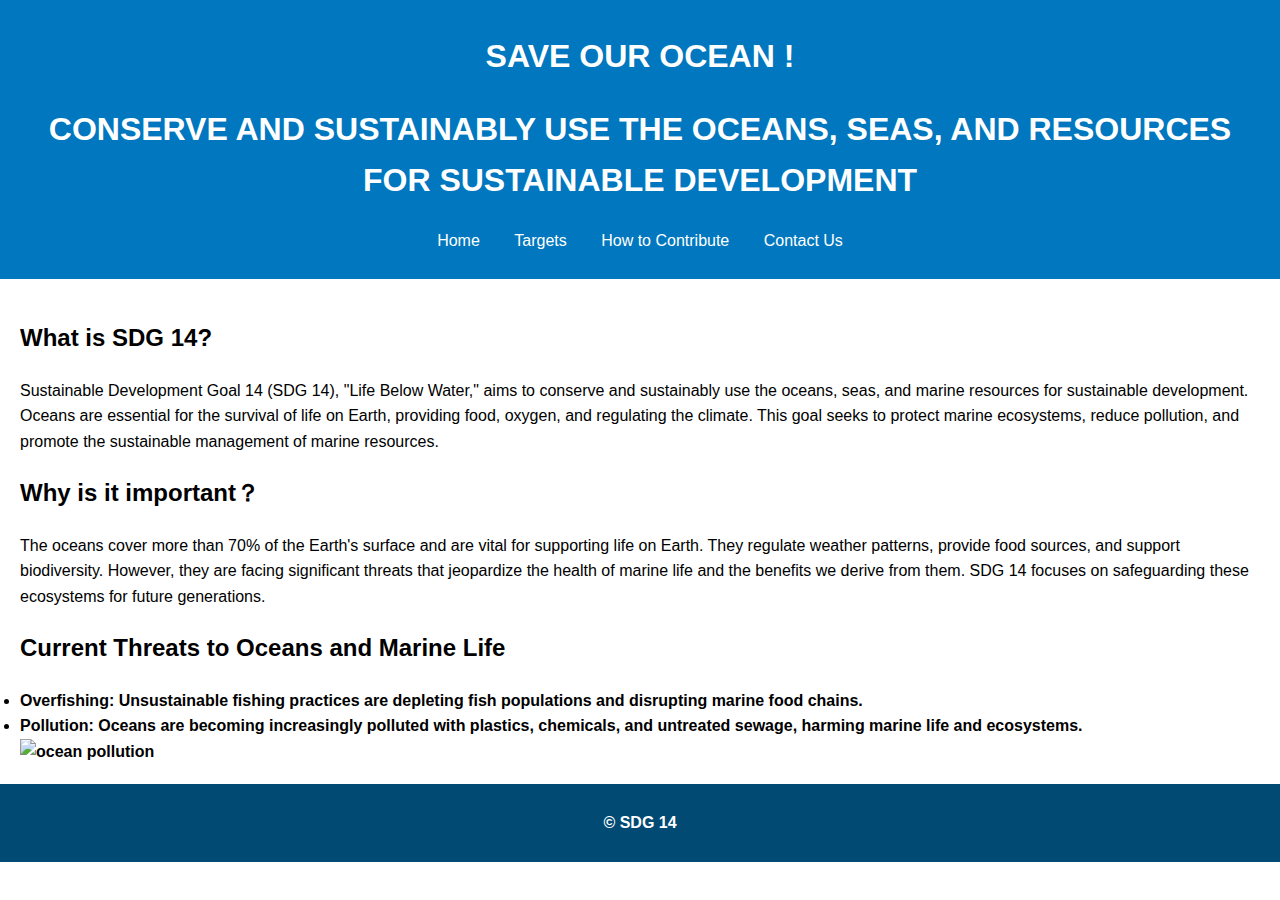
==== index.html @ ddc41355 "Update index.html" ====
<!DOCTYPE html>
<html lang="en">
<head>
    <meta charset="UTF-8">
    <meta name="viewport" content="width=device-width, initial-scale=1.0">
    <title>Save our ocean</title>
    <link rel="stylesheet" href="styles.css">
</head>
<body>
    <header>
        <h1>SAVE OUR OCEAN !</h1>
        <h1>CONSERVE AND SUSTAINABLY USE THE OCEANS, SEAS, AND RESOURCES FOR SUSTAINABLE DEVELOPMENT</h1>
        <nav>
            <ul>
                <li><a href="index.html">Home</a></li>
                <li><a href="targets.html">Targets</a></li>
                <li><a href="contribute.html">How to Contribute</a></li>
                <li><a href="contact.html">Contact Us</a></li>
            </ul>
        </nav>
    </header>
    <main>
        <section>
            <h2>What is SDG 14?</h2>
            <p>Sustainable Development Goal 14 (SDG 14), "Life Below Water," aims to conserve and sustainably use the oceans, seas, and marine resources for sustainable development. Oceans are essential for the survival of life on Earth, providing food, oxygen, and regulating the climate. This goal seeks to protect marine ecosystems, reduce pollution, and promote the sustainable management of marine resources.</p>
        </section>
        <section>
            <h2>Why is it important？</h2>
            <p>The oceans cover more than 70% of the Earth's surface and are vital for supporting life on Earth. They regulate weather patterns, provide food sources, and support biodiversity. However, they are facing significant threats that jeopardize the health of marine life and the benefits we derive from them. SDG 14 focuses on safeguarding these ecosystems for future generations.</p>
        </section>
        <section>
            <h2>Current Threats to Oceans and Marine Life</h2>
            <li><strong>Overfishing: Unsustainable fishing practices are depleting fish populations and disrupting marine food chains.</li>
            <li><strong>Pollution: Oceans are becoming increasingly polluted with plastics, chemicals, and untreated sewage, harming marine life and ecosystems.</li>
           
            
<!--             <p>Oceans cover 70% of Earth's surface and provide over half of the oxygen we breathe. They are home to diverse marine life but are under threat from pollution, overfishing, and climate change.</p> -->
            <img src="ocean pollution.jpg" alt="ocean pollution">
           

        </section>
    </main>
    <footer>
        <p>&copy;  SDG 14 </p>
    </footer>
</body>
</html>
---- styles.css ----
body {
    font-family: Arial, sans-serif;
    line-height: 1.6;
    margin: 0;
    padding: 0;
}

header {
    background: #0077be;
    color: white;
    padding: 10px 20px;
    text-align: center;
}

header nav ul {
    list-style: none;
    padding: 0;
}

header nav ul li {
    display: inline;
    margin: 0 15px;
}

header nav ul li a {
    color: white;
    text-decoration: none;
}

main {
    padding: 20px;
}

footer {
    background: #004a73;
    color: white;
    text-align: center;
    padding: 10px 0;
}

form label {
    display: block;
    margin-top: 10px;
}

form input, form textarea {
    width: 100%;
    padding: 10px;
    margin: 5px 0;
}

form button {
    background: #0077be;
    color: white;
    border: none;
    padding: 10px 20px;
    cursor: pointer;
}

form button:hover {
    background: #005f9e;
}
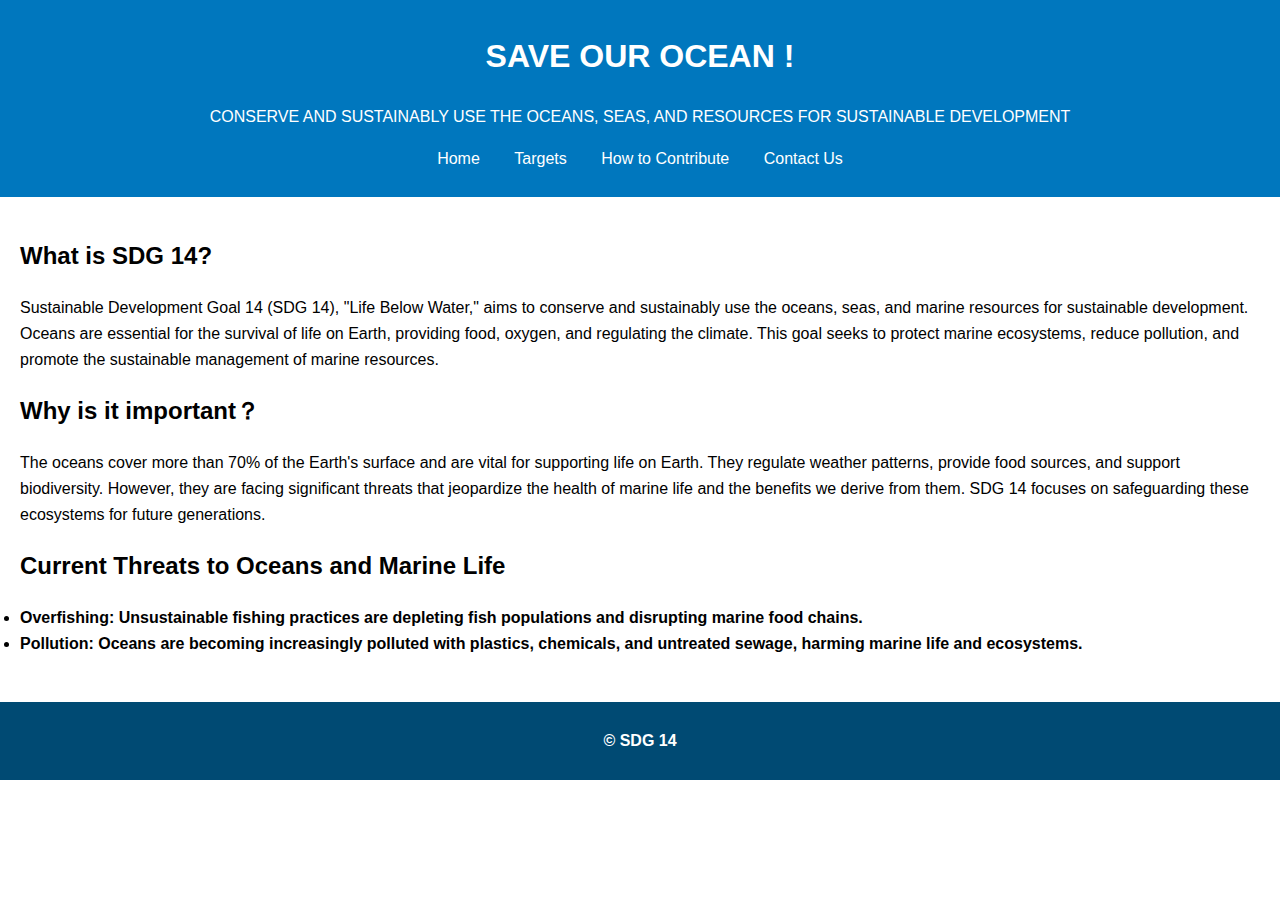
==== commit 7d119879: "Update index.html" ====
--- a/index.html
+++ b/index.html
@@ -9,7 +9,7 @@
 <body>
     <header>
         <h1>SAVE OUR OCEAN !</h1>
-        <h1>CONSERVE AND SUSTAINABLY USE THE OCEANS, SEAS, AND RESOURCES FOR SUSTAINABLE DEVELOPMENT</h1>
+        <p1>CONSERVE AND SUSTAINABLY USE THE OCEANS, SEAS, AND RESOURCES FOR SUSTAINABLE DEVELOPMENT</p1>
         <nav>
             <ul>
                 <li><a href="index.html">Home</a></li>
@@ -35,7 +35,7 @@
            
             
 <!--             <p>Oceans cover 70% of Earth's surface and provide over half of the oxygen we breathe. They are home to diverse marine life but are under threat from pollution, overfishing, and climate change.</p> -->
-            <img src="ocean pollution.jpg" alt="ocean pollution">
+            <img src="./ocean pollution.jpg" alt="">
            
 
         </section>
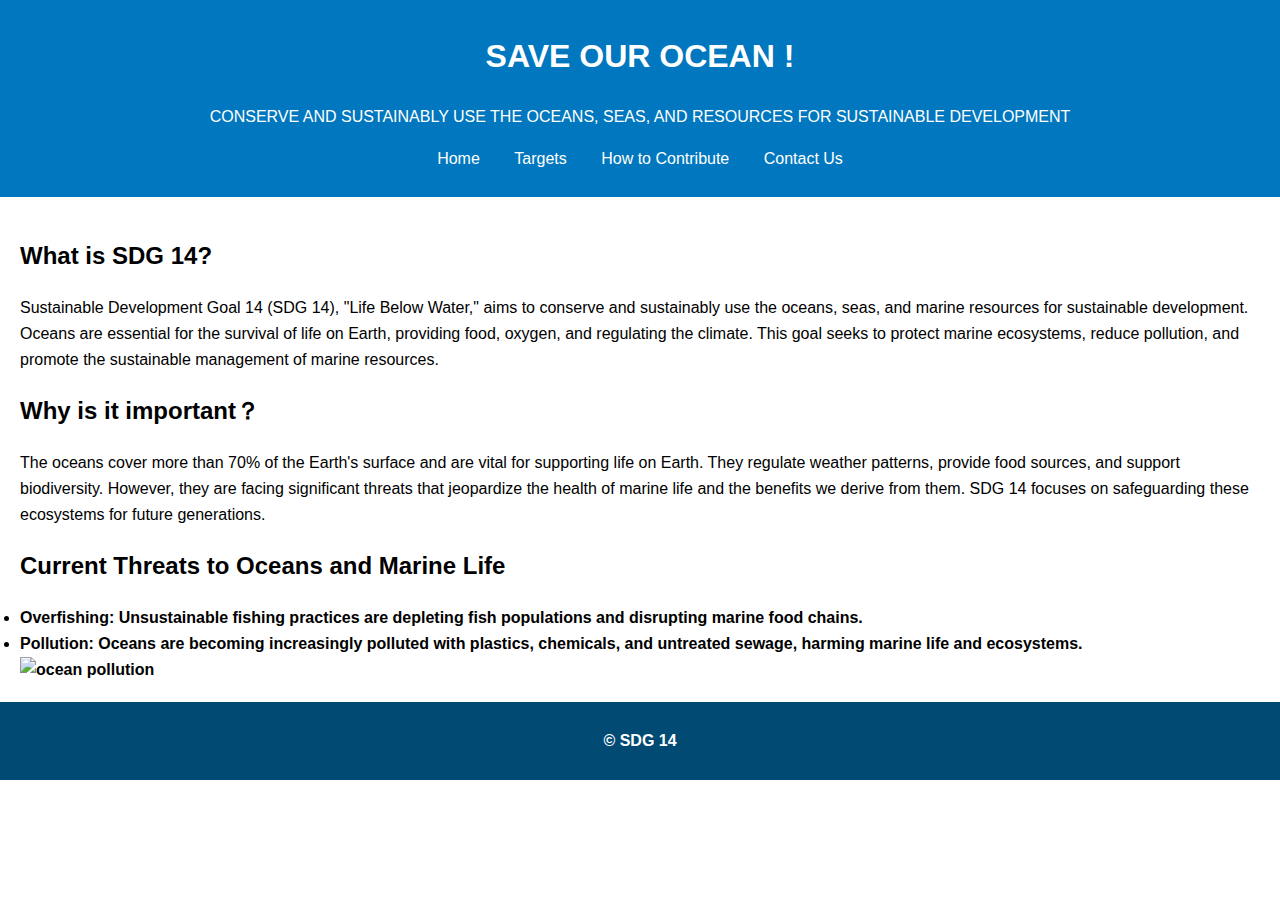
==== commit c78be69c: "Update index.html" ====
--- a/index.html
+++ b/index.html
@@ -35,7 +35,7 @@
            
             
 <!--             <p>Oceans cover 70% of Earth's surface and provide over half of the oxygen we breathe. They are home to diverse marine life but are under threat from pollution, overfishing, and climate change.</p> -->
-            <img src="./ocean pollution.jpg" alt="">
+            <img src="ocean pollution.jpg" alt="ocean pollution">
            
 
         </section>
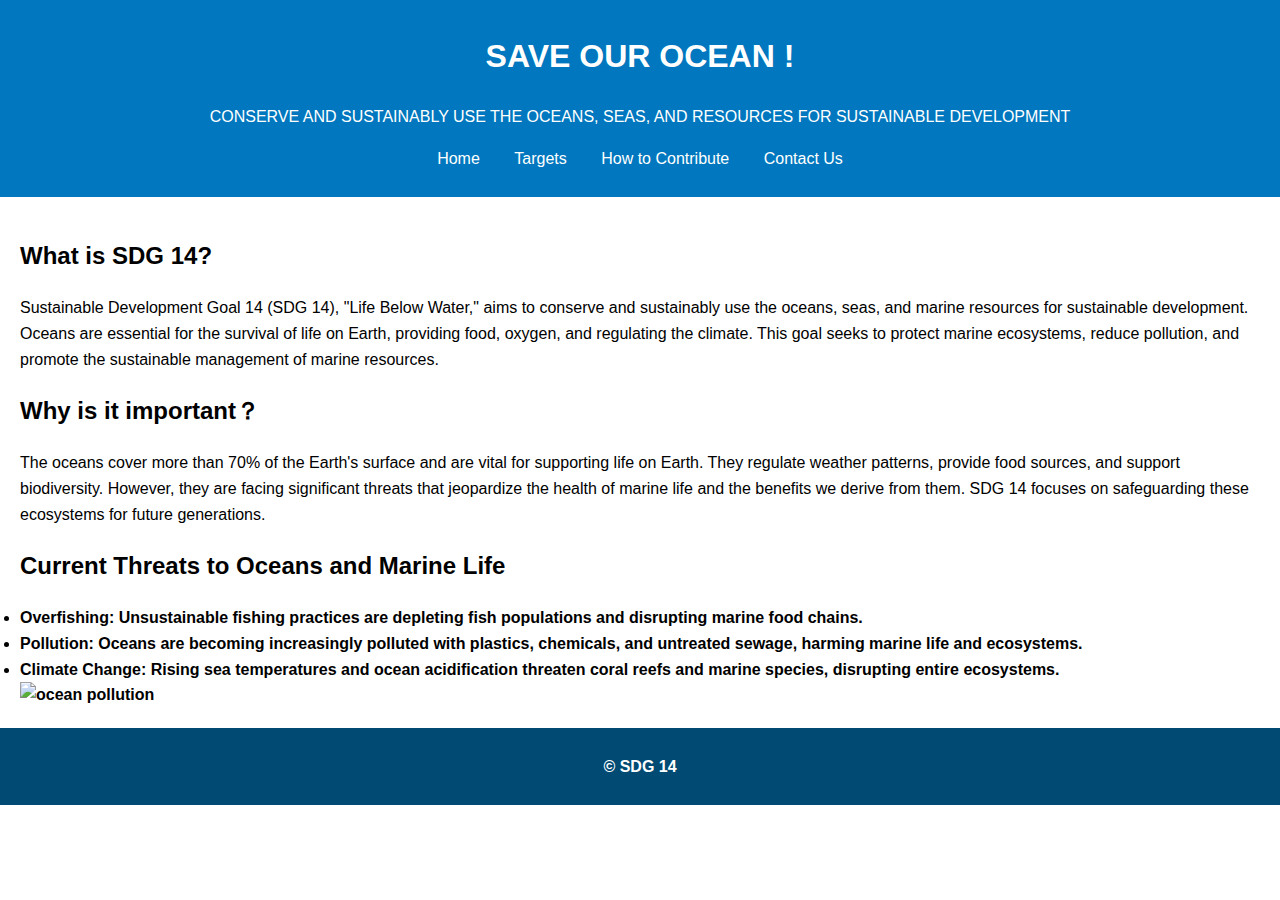
==== commit 93400b21: "Update index.html" ====
--- a/index.html
+++ b/index.html
@@ -32,6 +32,7 @@
             <h2>Current Threats to Oceans and Marine Life</h2>
             <li><strong>Overfishing: Unsustainable fishing practices are depleting fish populations and disrupting marine food chains.</li>
             <li><strong>Pollution: Oceans are becoming increasingly polluted with plastics, chemicals, and untreated sewage, harming marine life and ecosystems.</li>
+            <li><strong>Climate Change: Rising sea temperatures and ocean acidification threaten coral reefs and marine species, disrupting entire ecosystems.   </li>
            
             
 <!--             <p>Oceans cover 70% of Earth's surface and provide over half of the oxygen we breathe. They are home to diverse marine life but are under threat from pollution, overfishing, and climate change.</p> -->
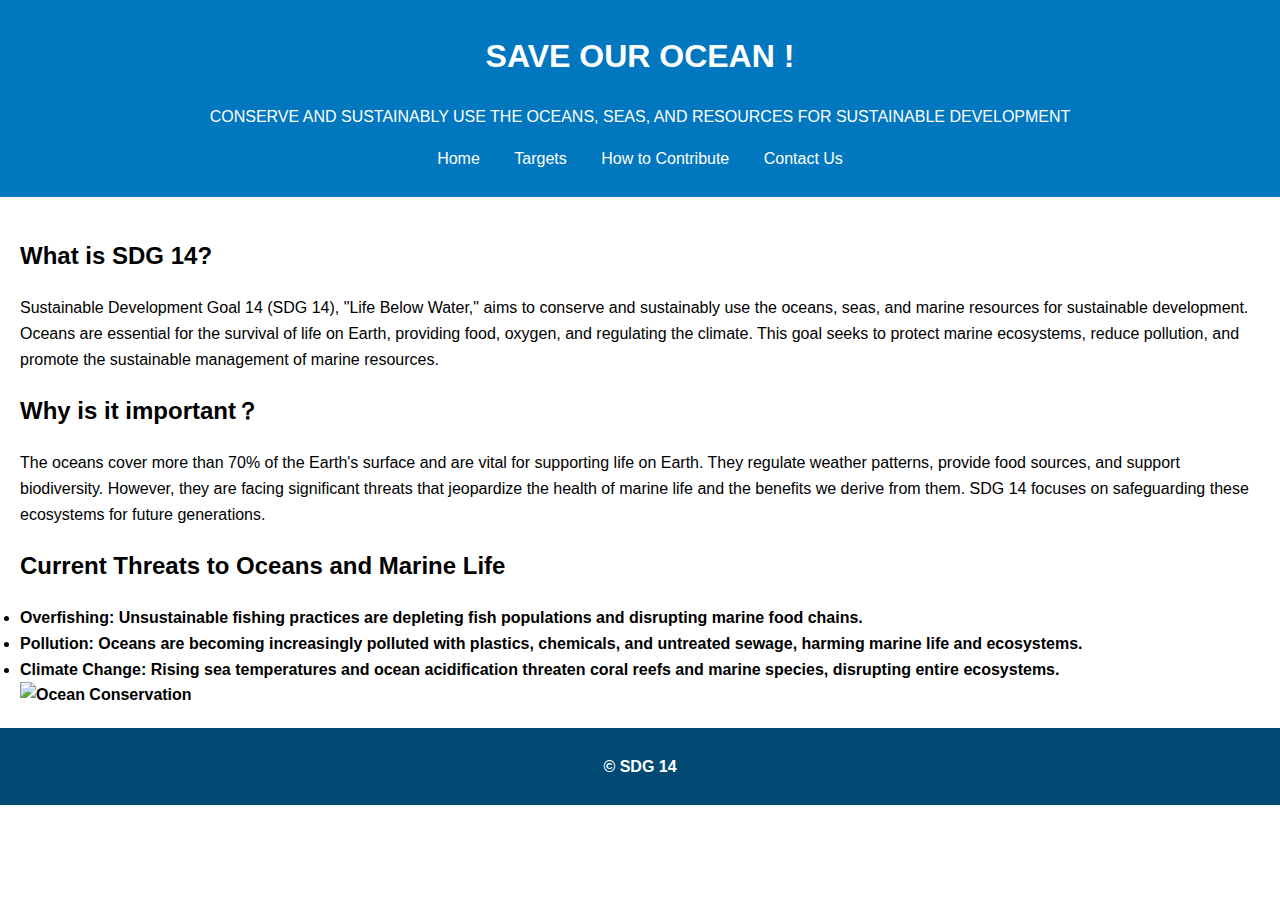
==== commit 33546133: "Update index.html" ====
--- a/index.html
+++ b/index.html
@@ -36,8 +36,9 @@
            
             
 <!--             <p>Oceans cover 70% of Earth's surface and provide over half of the oxygen we breathe. They are home to diverse marine life but are under threat from pollution, overfishing, and climate change.</p> -->
-            <img src="ocean pollution.jpg" alt="ocean pollution">
-           
+<!--             <img src="ocean pollution.jpg" alt="ocean pollution"> -->
+           <img src="images/ocean pollution.jpg" alt="Ocean Conservation">
+
 
         </section>
     </main>
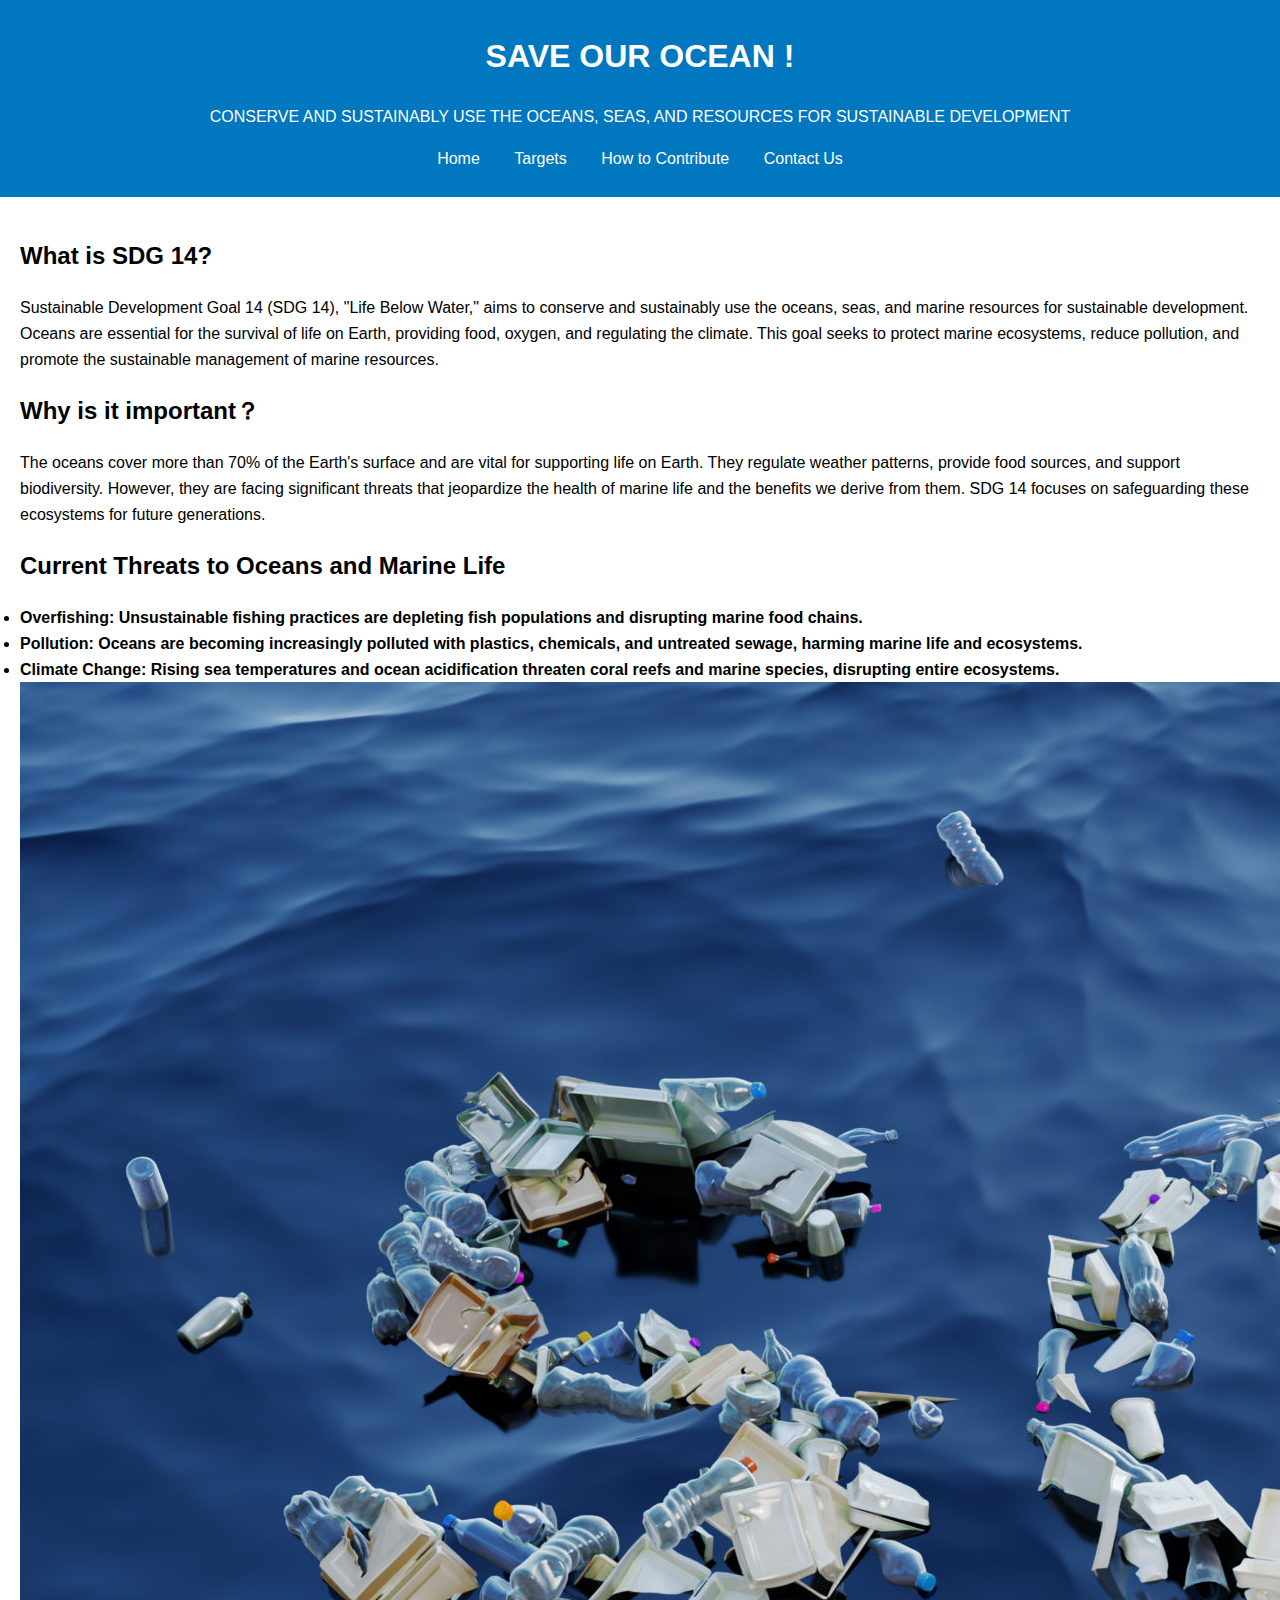
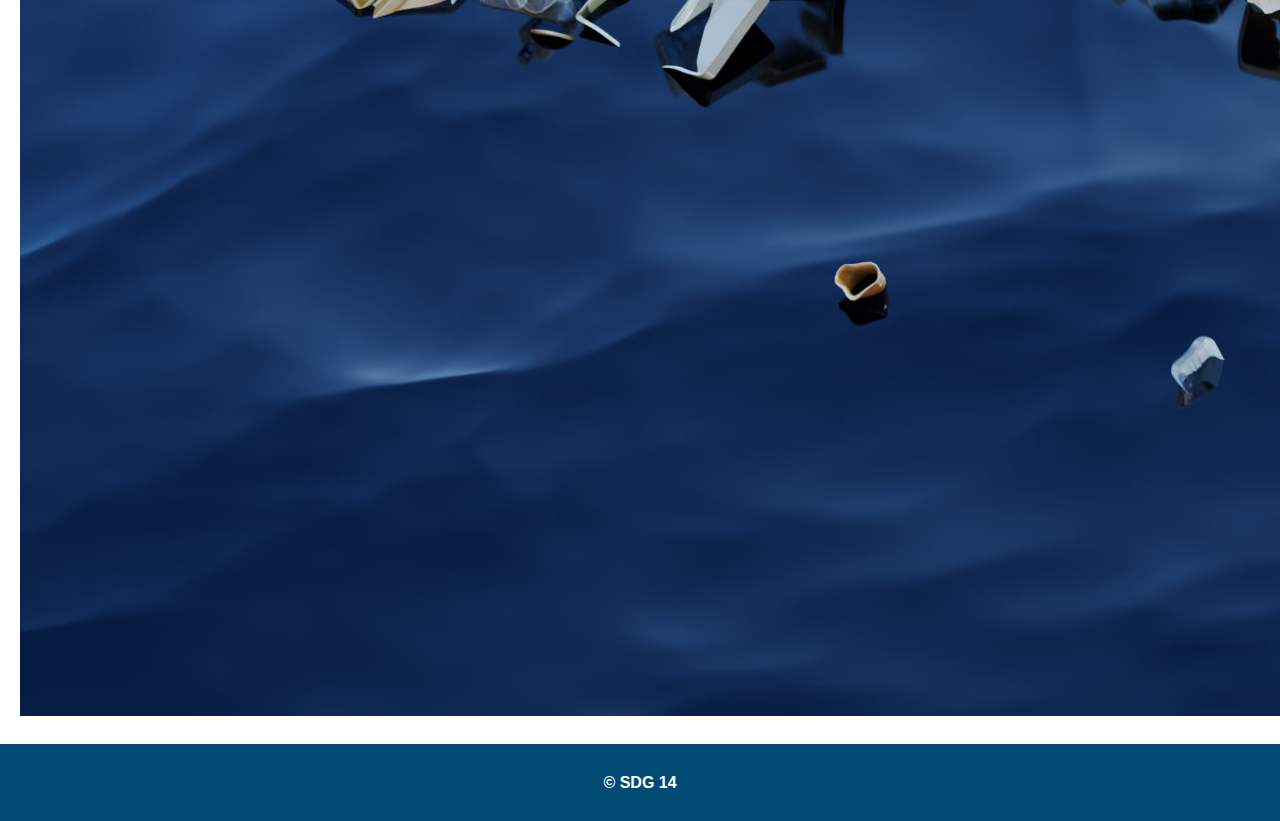
==== commit ebe0d9b7: "Update index.html" ====
--- a/index.html
+++ b/index.html
@@ -37,7 +37,7 @@
             
 <!--             <p>Oceans cover 70% of Earth's surface and provide over half of the oxygen we breathe. They are home to diverse marine life but are under threat from pollution, overfishing, and climate change.</p> -->
 <!--             <img src="ocean pollution.jpg" alt="ocean pollution"> -->
-           <img src="images/ocean pollution.jpg" alt="Ocean Conservation">
+           <img src="ocean pollution.jpg" alt="Ocean Conservation">
 
 
         </section>
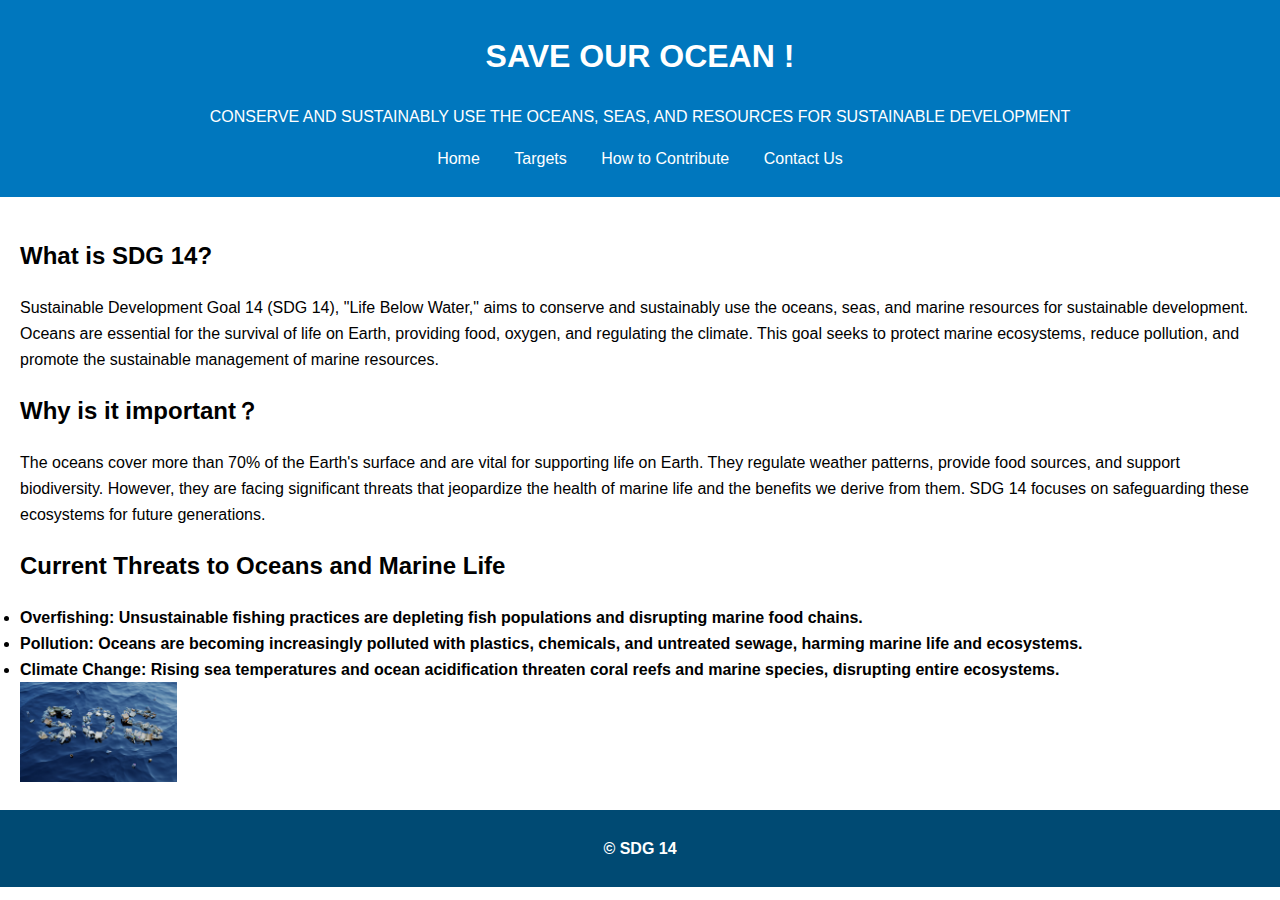
==== commit ebb57e50: "Update index.html" ====
--- a/index.html
+++ b/index.html
@@ -37,7 +37,7 @@
             
 <!--             <p>Oceans cover 70% of Earth's surface and provide over half of the oxygen we breathe. They are home to diverse marine life but are under threat from pollution, overfishing, and climate change.</p> -->
 <!--             <img src="ocean pollution.jpg" alt="ocean pollution"> -->
-           <img src="ocean pollution.jpg" alt="Ocean Conservation">
+           <img src="ocean pollution.jpg" height="100" alt="Ocean Conservation">
 
 
         </section>
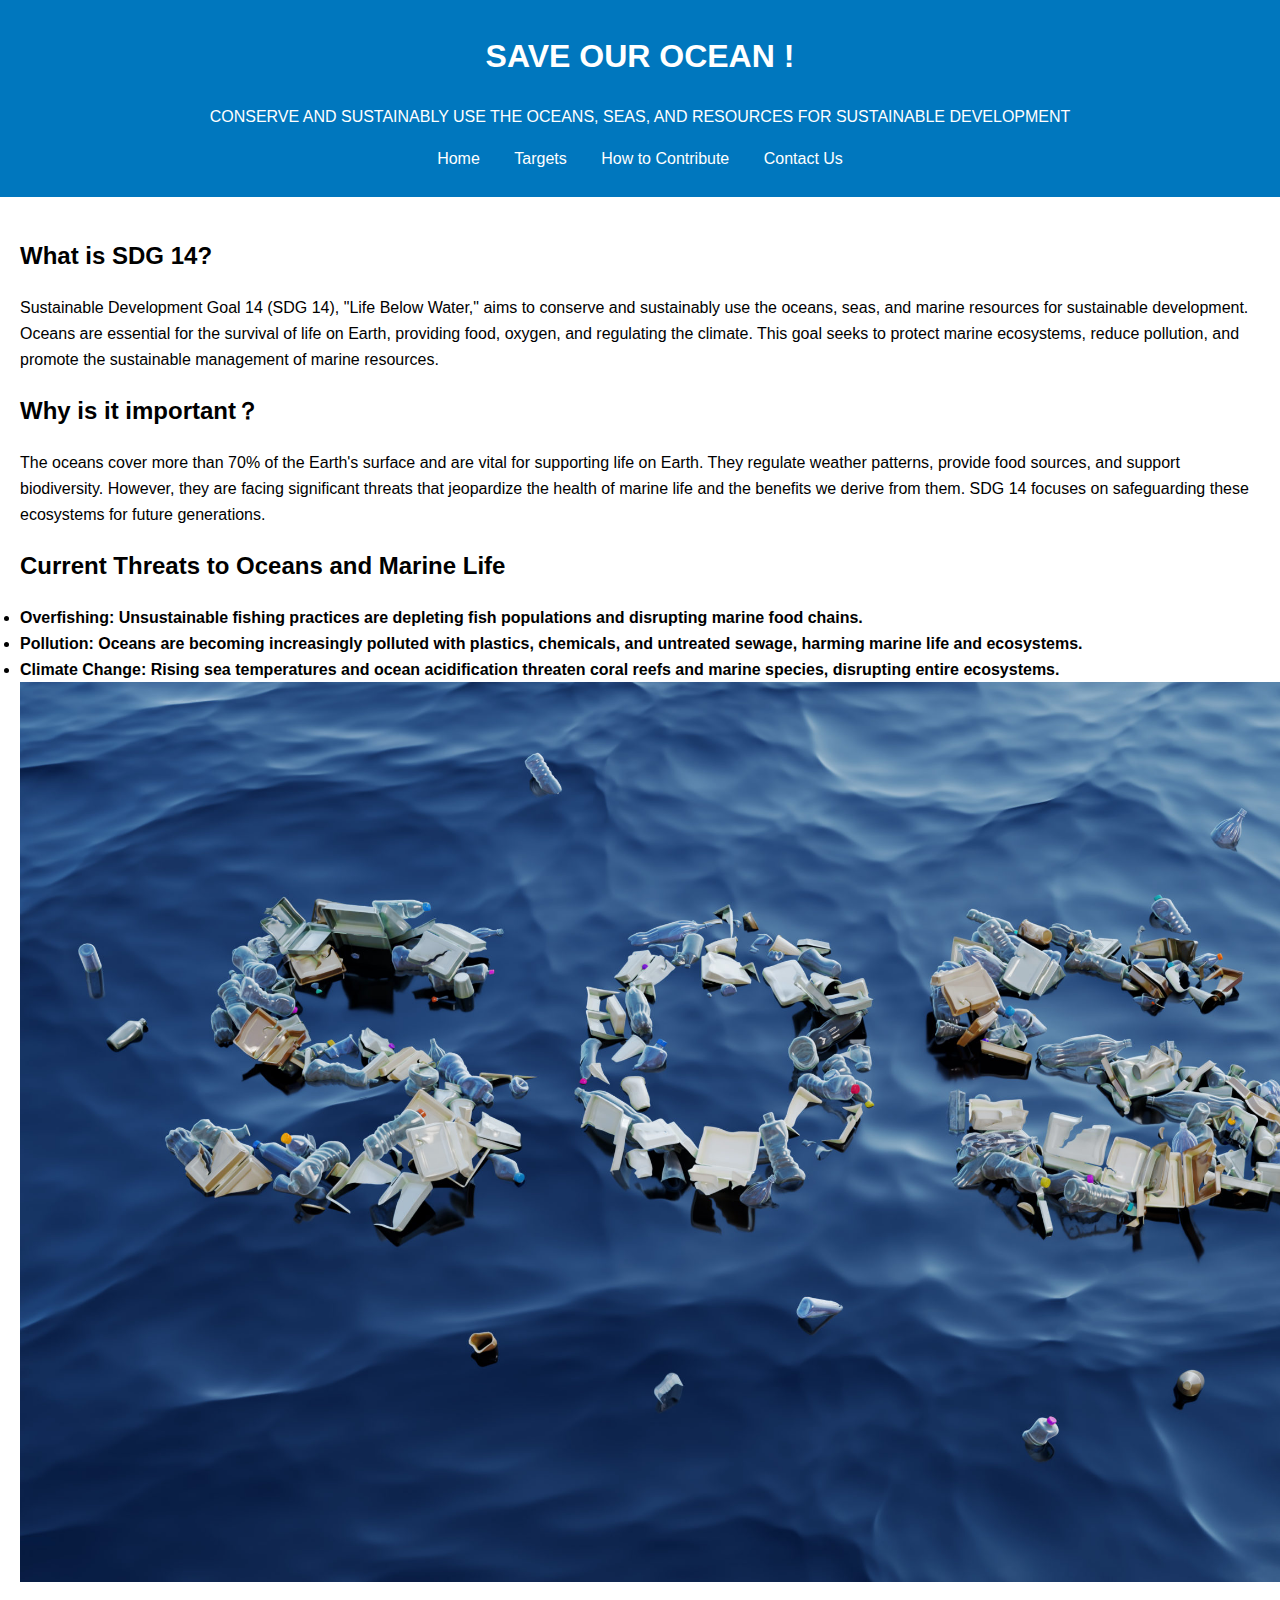
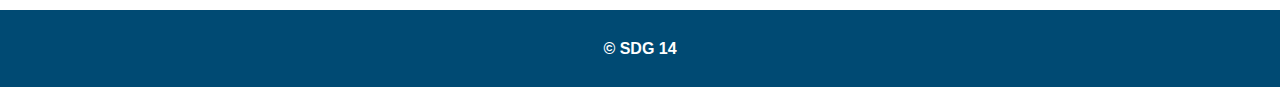
==== commit 0c57d3d6: "Update index.html" ====
--- a/index.html
+++ b/index.html
@@ -37,7 +37,7 @@
             
 <!--             <p>Oceans cover 70% of Earth's surface and provide over half of the oxygen we breathe. They are home to diverse marine life but are under threat from pollution, overfishing, and climate change.</p> -->
 <!--             <img src="ocean pollution.jpg" alt="ocean pollution"> -->
-           <img src="ocean pollution.jpg" height="100" alt="Ocean Conservation">
+           <img src="ocean pollution.jpg" height="900" alt="Ocean Conservation">
 
 
         </section>
